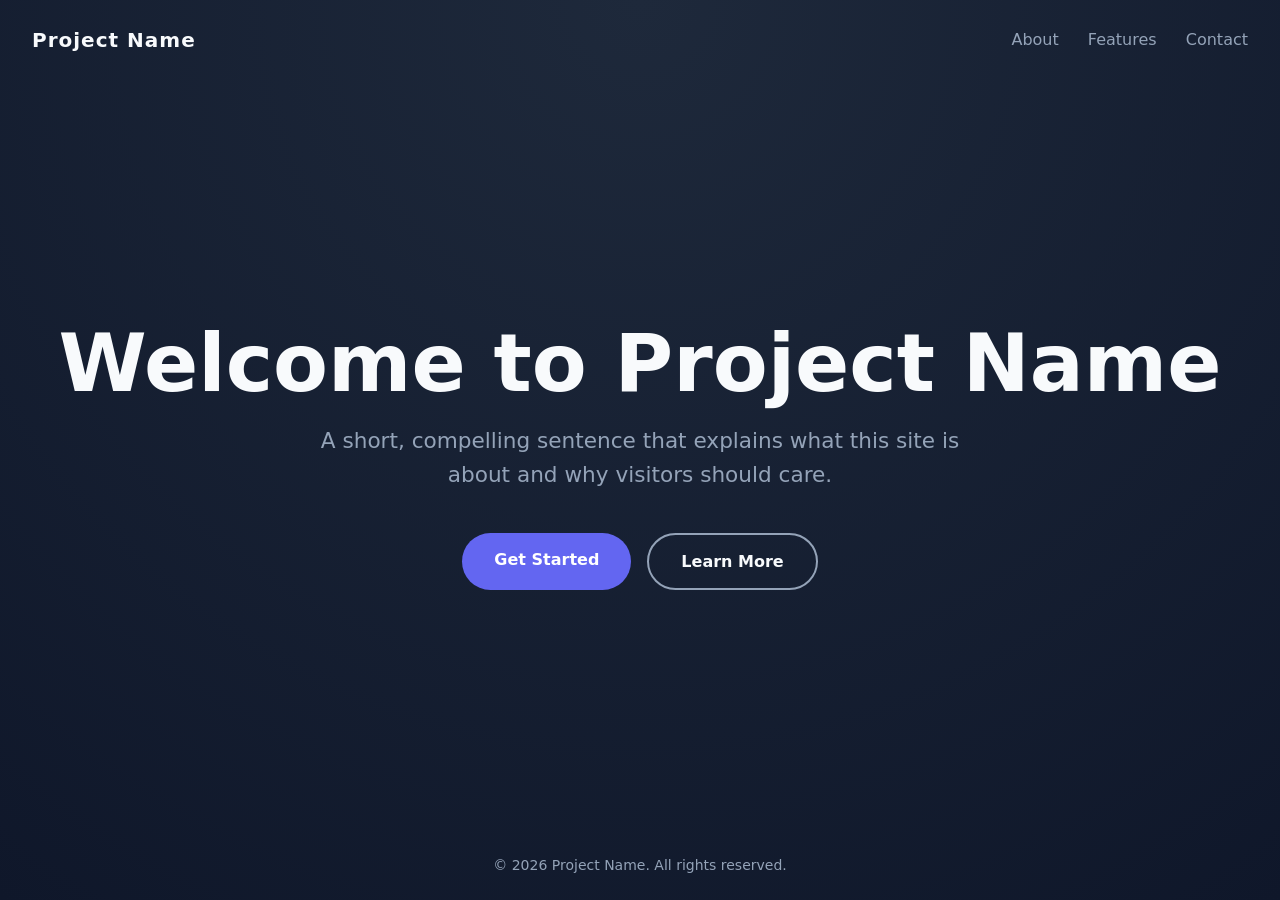
==== index.html @ 8c5d2ab7 "Added css and images folder." ====
<!DOCTYPE html>
<html lang="en">
<head>
  <meta charset="UTF-8">
  <meta name="viewport" content="width=device-width, initial-scale=1.0">
  <meta name="description" content="Welcome to Project Name — a short one-line description of the site.">
  <title>Project Name</title>
  <style>
    :root {
      --bg: #0f172a;
      --bg-accent: #1e293b;
      --text: #f8fafc;
      --muted: #94a3b8;
      --primary: #6366f1;
      --primary-hover: #4f46e5;
    }

    * {
      box-sizing: border-box;
      margin: 0;
      padding: 0;
    }

    html, body {
      height: 100%;
    }

    body {
      font-family: system-ui, -apple-system, "Segoe UI", Roboto, Helvetica, Arial, sans-serif;
      background: radial-gradient(circle at top, var(--bg-accent), var(--bg));
      color: var(--text);
      display: flex;
      flex-direction: column;
      min-height: 100vh;
      line-height: 1.6;
    }

    header {
      display: flex;
      justify-content: space-between;
      align-items: center;
      padding: 1.5rem 2rem;
    }

    .logo {
      font-weight: 700;
      font-size: 1.25rem;
      letter-spacing: 0.05em;
    }

    nav a {
      color: var(--muted);
      text-decoration: none;
      margin-left: 1.5rem;
    }

    nav a:hover {
      color: var(--text);
    }

    main {
      flex: 1;
      display: flex;
      flex-direction: column;
      justify-content: center;
      align-items: center;
      text-align: center;
      padding: 2rem 1rem;
    }

    h1 {
      font-size: clamp(2.5rem, 8vw, 5rem);
      line-height: 1.1;
      margin-bottom: 1rem;
    }

    .tagline {
      font-size: clamp(1rem, 2.5vw, 1.35rem);
      color: var(--muted);
      max-width: 40rem;
      margin-bottom: 2.5rem;
    }

    .actions {
      display: flex;
      gap: 1rem;
      flex-wrap: wrap;
      justify-content: center;
    }

    .btn {
      display: inline-block;
      padding: 0.85rem 2rem;
      border-radius: 999px;
      font-weight: 600;
      text-decoration: none;
      transition: background 0.2s, color 0.2s;
    }

    .btn-primary {
      background: var(--primary);
      color: #fff;
    }

    .btn-primary:hover {
      background: var(--primary-hover);
    }

    .btn-secondary {
      border: 2px solid var(--muted);
      color: var(--text);
    }

    .btn-secondary:hover {
      border-color: var(--text);
    }

    footer {
      text-align: center;
      padding: 1.5rem;
      color: var(--muted);
      font-size: 0.875rem;
    }

    @media (max-width: 600px) {
      header {
        flex-direction: column;
        gap: 0.75rem;
      }

      nav a {
        margin: 0 0.75rem;
      }
    }
  </style>
</head>
<body>
  <header>
    <div class="logo">Project Name</div>
    <nav>
      <a href="#about">About</a>
      <a href="#features">Features</a>
      <a href="#contact">Contact</a>
    </nav>
  </header>

  <main>
    <h1>Welcome to Project Name</h1>
    <p class="tagline">A short, compelling sentence that explains what this site is about and why visitors should care.</p>
    <div class="actions">
      <a href="#get-started" class="btn btn-primary">Get Started</a>
      <a href="#learn-more" class="btn btn-secondary">Learn More</a>
    </div>
  </main>

  <footer>
    <p>&copy; <span id="year"></span> Project Name. All rights reserved.</p>
  </footer>

  <script>
    document.getElementById("year").textContent = new Date().getFullYear();
  </script>
</body>
</html>
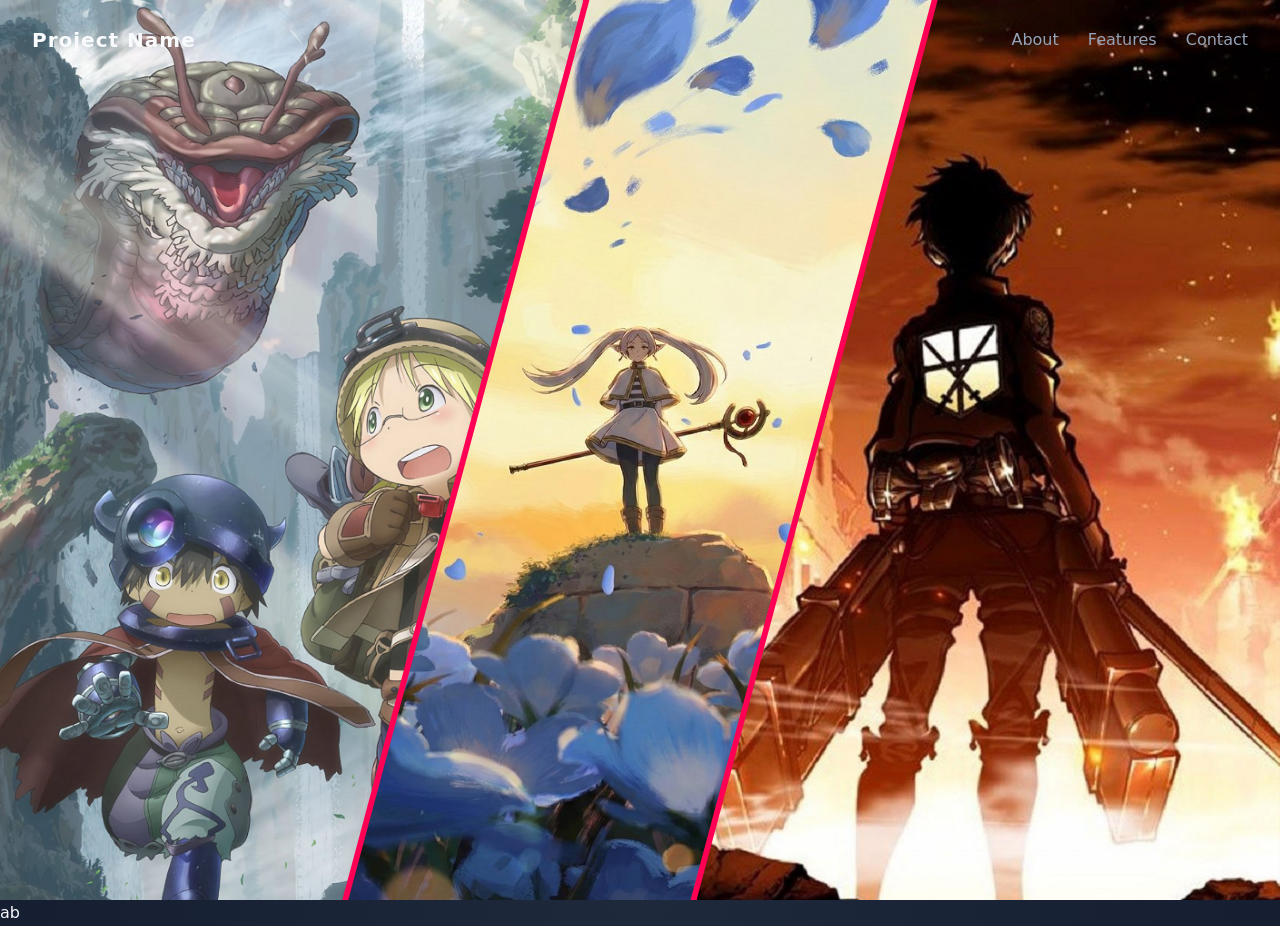
==== commit 2b046f88: "Added all pages for the project and new CSS files for each." ====
--- a/index.html
+++ b/index.html
@@ -5,134 +5,7 @@
   <meta name="viewport" content="width=device-width, initial-scale=1.0">
   <meta name="description" content="Welcome to Project Name — a short one-line description of the site.">
   <title>Project Name</title>
-  <style>
-    :root {
-      --bg: #0f172a;
-      --bg-accent: #1e293b;
-      --text: #f8fafc;
-      --muted: #94a3b8;
-      --primary: #6366f1;
-      --primary-hover: #4f46e5;
-    }
-
-    * {
-      box-sizing: border-box;
-      margin: 0;
-      padding: 0;
-    }
-
-    html, body {
-      height: 100%;
-    }
-
-    body {
-      font-family: system-ui, -apple-system, "Segoe UI", Roboto, Helvetica, Arial, sans-serif;
-      background: radial-gradient(circle at top, var(--bg-accent), var(--bg));
-      color: var(--text);
-      display: flex;
-      flex-direction: column;
-      min-height: 100vh;
-      line-height: 1.6;
-    }
-
-    header {
-      display: flex;
-      justify-content: space-between;
-      align-items: center;
-      padding: 1.5rem 2rem;
-    }
-
-    .logo {
-      font-weight: 700;
-      font-size: 1.25rem;
-      letter-spacing: 0.05em;
-    }
-
-    nav a {
-      color: var(--muted);
-      text-decoration: none;
-      margin-left: 1.5rem;
-    }
-
-    nav a:hover {
-      color: var(--text);
-    }
-
-    main {
-      flex: 1;
-      display: flex;
-      flex-direction: column;
-      justify-content: center;
-      align-items: center;
-      text-align: center;
-      padding: 2rem 1rem;
-    }
-
-    h1 {
-      font-size: clamp(2.5rem, 8vw, 5rem);
-      line-height: 1.1;
-      margin-bottom: 1rem;
-    }
-
-    .tagline {
-      font-size: clamp(1rem, 2.5vw, 1.35rem);
-      color: var(--muted);
-      max-width: 40rem;
-      margin-bottom: 2.5rem;
-    }
-
-    .actions {
-      display: flex;
-      gap: 1rem;
-      flex-wrap: wrap;
-      justify-content: center;
-    }
-
-    .btn {
-      display: inline-block;
-      padding: 0.85rem 2rem;
-      border-radius: 999px;
-      font-weight: 600;
-      text-decoration: none;
-      transition: background 0.2s, color 0.2s;
-    }
-
-    .btn-primary {
-      background: var(--primary);
-      color: #fff;
-    }
-
-    .btn-primary:hover {
-      background: var(--primary-hover);
-    }
-
-    .btn-secondary {
-      border: 2px solid var(--muted);
-      color: var(--text);
-    }
-
-    .btn-secondary:hover {
-      border-color: var(--text);
-    }
-
-    footer {
-      text-align: center;
-      padding: 1.5rem;
-      color: var(--muted);
-      font-size: 0.875rem;
-    }
-
-    @media (max-width: 600px) {
-      header {
-        flex-direction: column;
-        gap: 0.75rem;
-      }
-
-      nav a {
-        margin: 0 0.75rem;
-      }
-    }
-  </style>
+  <link rel="stylesheet" href="css/styles.css">
 </head>
 <body>
   <header>
@@ -145,20 +18,27 @@
   </header>
 
   <main>
-    <h1>Welcome to Project Name</h1>
+    <!-- <h1>Welcome to Project Name</h1>
     <p class="tagline">A short, compelling sentence that explains what this site is about and why visitors should care.</p>
     <div class="actions">
       <a href="#get-started" class="btn btn-primary">Get Started</a>
       <a href="#learn-more" class="btn btn-secondary">Learn More</a>
     </div>
+    <div class="diagonal-line">test</div> -->
+    <section class="diagonal-gallery">
+        <div class="panel"><img src="images/abyss.jpg" alt="Description of image one"></div>
+        <div class="panel"><img src="images/frieren3.jpg" alt="Description of image two"></div>
+        <div class="panel"><img src="images/titan.jpg" alt="Description of image three"></div>
+    </section>
   </main>
 
-  <footer>
+  <!-- <footer>
     <p>&copy; <span id="year"></span> Project Name. All rights reserved.</p>
-  </footer>
+  </footer> -->
 
   <script>
     document.getElementById("year").textContent = new Date().getFullYear();
   </script>
 </body>
 </html>
+ab
--- a/css/styles.css
+++ b/css/styles.css
@@ -0,0 +1,198 @@
+:root {
+      --bg: #0f172a;
+      --bg-accent: #1e293b;
+      --text: #f8fafc;
+      --muted: #94a3b8;
+      --primary: #6366f1;
+      --primary-hover: #4f46e5;
+    }
+
+    * {
+      box-sizing: border-box;
+      margin: 0;
+      padding: 0;
+    }
+
+    html, body {
+      height: 100%;
+    }
+
+    body {
+      font-family: system-ui, -apple-system, "Segoe UI", Roboto, Helvetica, Arial, sans-serif;
+      background: radial-gradient(circle at top, var(--bg-accent), var(--bg));
+      color: var(--text);
+      display: flex;
+      flex-direction: column;
+      min-height: 100vh;
+      line-height: 1.6;
+    }
+
+    header {
+      display: flex;
+      justify-content: space-between;
+      align-items: center;
+      padding: 1.5rem 2rem;
+      position: absolute;
+      top: 0;
+      left: 0;
+      right: 0;
+      z-index: 1; /* Keeps the header above the gallery images */
+    }
+
+    .logo {
+      font-weight: 700;
+      font-size: 1.25rem;
+      letter-spacing: 0.05em;
+    }
+
+    nav a {
+      color: var(--muted);
+      text-decoration: none;
+      margin-left: 1.5rem;
+    }
+
+    nav a:hover {
+      color: var(--text);
+    }
+
+    main {
+      flex: 1;
+      display: flex;
+      flex-direction: column;
+      justify-content: center;
+      align-items: center;
+      text-align: center;
+    }
+
+    h1 {
+      font-size: clamp(2.5rem, 8vw, 5rem);
+      line-height: 1.1;
+      margin-bottom: 1rem;
+    }
+
+    .tagline {
+      font-size: clamp(1rem, 2.5vw, 1.35rem);
+      color: var(--muted);
+      max-width: 40rem;
+      margin-bottom: 2.5rem;
+    }
+
+    .actions {
+      display: flex;
+      gap: 1rem;
+      flex-wrap: wrap;
+      justify-content: center;
+    }
+
+    .btn {
+      display: inline-block;
+      padding: 0.85rem 2rem;
+      border-radius: 999px;
+      font-weight: 600;
+      text-decoration: none;
+      transition: background 0.2s, color 0.2s;
+    }
+
+    .btn-primary {
+      background: var(--primary);
+      color: #fff;
+    }
+
+    .btn-primary:hover {
+      background: var(--primary-hover);
+    }
+
+    .btn-secondary {
+      border: 2px solid var(--muted);
+      color: var(--text);
+    }
+
+    .btn-secondary:hover {
+      border-color: var(--text);
+    }
+
+    footer {
+      text-align: center;
+      padding: 1.5rem;
+      color: var(--muted);
+      font-size: 0.875rem;
+      position: fixed;
+    }
+
+    @media (max-width: 600px) {
+      header {
+        flex-direction: column;
+        gap: 0.75rem;
+      }
+
+      nav a {
+        margin: 0 0.75rem;
+      }
+    }
+.diagonal-line {
+  position: fixed;
+  top: 0;
+  left: 0;
+  width: 100vw;
+  height: 100vh;
+  pointer-events: none; /* Allows users to click on content underneath the line */
+  z-index: 9999; /* Keeps the line on top; change to -1 to put it behind text */
+  
+  /* Draws a sharp 2px line from bottom-left to top-right */
+  background: linear-gradient(
+    -70deg,
+    transparent calc(50% - 1px),
+    #ff0055 calc(50% - 1px),
+    #ff0055 calc(50% + 1px),
+    transparent calc(50% + 1px)
+  );
+  
+}
+
+.diagonal-gallery {
+  --height: 100dvh;   /* height of the image strip */
+  --angle: 15deg;    /* tilt of the lines away from vertical */
+  --gap: 6px;        /* thickness of the lines */
+  --slant: calc(var(--height) * tan(var(--angle)));
+
+  display: flex;
+  width: 100%;
+  height: var(--height);
+  background: #ff0055; /* colour of the lines */
+}
+
+.panel {
+  flex: 1;
+  /* Slanted on both sides */
+  clip-path: polygon(var(--slant) 0, 100% 0, calc(100% - var(--slant)) 100%, 0 100%);
+}
+
+/* Each panel slides left under the previous one's slant, leaving a gap for the line */
+.panel + .panel {
+  margin-left: calc(var(--gap) - var(--slant));
+}
+
+/* Keep a straight edge against the page borders */
+.panel:first-child {
+  clip-path: polygon(0 0, 100% 0, calc(100% - var(--slant)) 100%, 0 100%);
+}
+
+.panel:last-child {
+  clip-path: polygon(var(--slant) 0, 100% 0, 100% 100%, 0 100%);
+}
+
+.panel img {
+  display: block;
+  width: 100%;
+  height: 100%;
+  object-fit: cover;        /* fills the panel without stretching */
+  object-position: center;  /* centres the image in its panel */
+}
+
+.code {
+    font-family: monospace;
+    background: var(--bg-accent);
+    color: var(--text);
+    padding: 0.25rem 0.5rem;
+    border-radius: 4px;
+}
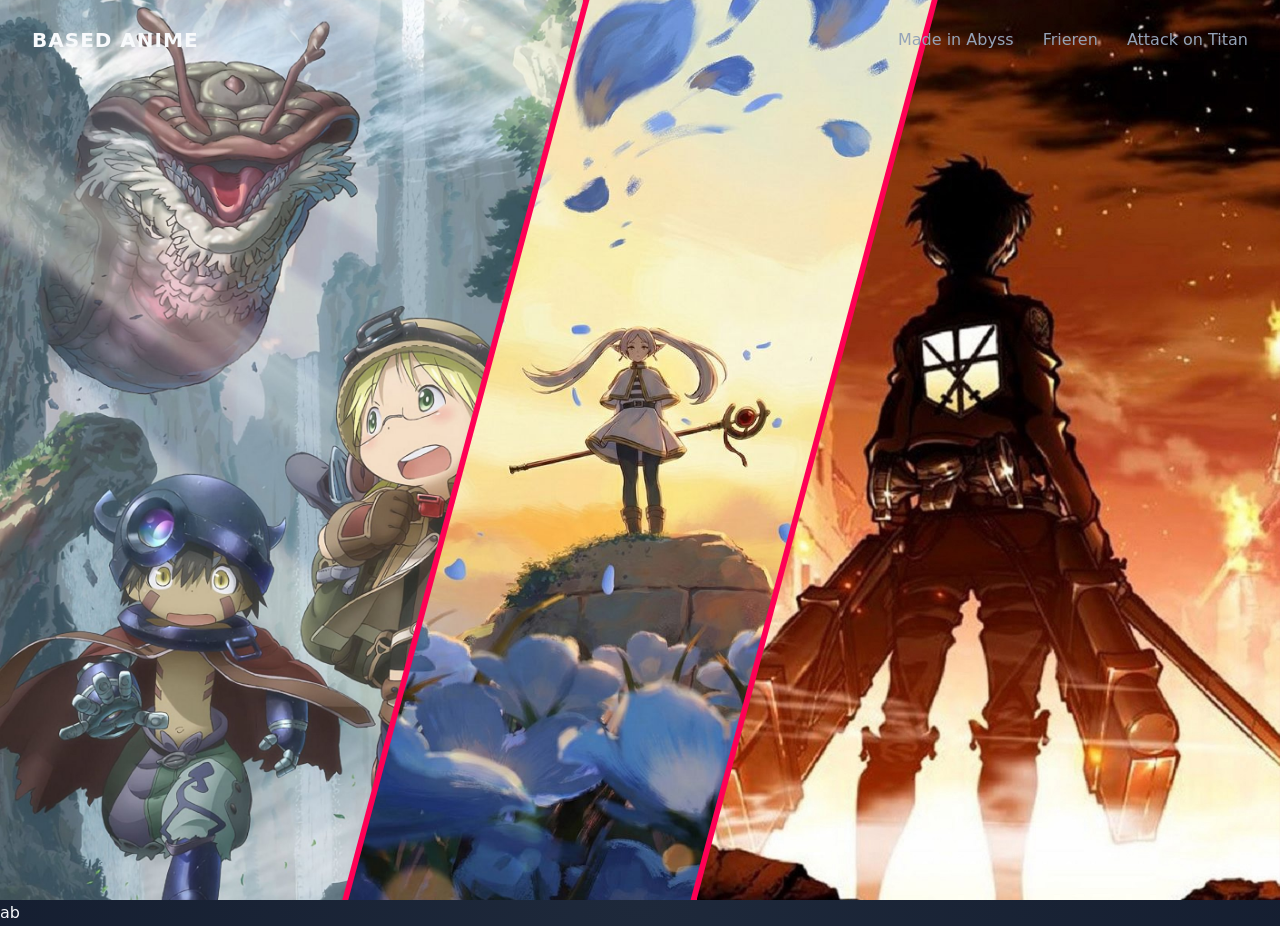
==== commit 8a93a515: "Added home page and change the nav bar." ====
--- a/index.html
+++ b/index.html
@@ -9,36 +9,21 @@
 </head>
 <body>
   <header>
-    <div class="logo">Project Name</div>
+    <div class="logo">BASED ANIME</div>
     <nav>
-      <a href="#about">About</a>
-      <a href="#features">Features</a>
-      <a href="#contact">Contact</a>
+      <a href="abyss.html">Made in Abyss</a>
+      <a href="frieren.html">Frieren</a>
+      <a href="titan.html">Attack on Titan</a>
     </nav>
   </header>
 
   <main>
-    <!-- <h1>Welcome to Project Name</h1>
-    <p class="tagline">A short, compelling sentence that explains what this site is about and why visitors should care.</p>
-    <div class="actions">
-      <a href="#get-started" class="btn btn-primary">Get Started</a>
-      <a href="#learn-more" class="btn btn-secondary">Learn More</a>
-    </div>
-    <div class="diagonal-line">test</div> -->
     <section class="diagonal-gallery">
         <div class="panel"><img src="images/abyss.jpg" alt="Description of image one"></div>
         <div class="panel"><img src="images/frieren3.jpg" alt="Description of image two"></div>
         <div class="panel"><img src="images/titan.jpg" alt="Description of image three"></div>
     </section>
   </main>
-
-  <!-- <footer>
-    <p>&copy; <span id="year"></span> Project Name. All rights reserved.</p>
-  </footer> -->
-
-  <script>
-    document.getElementById("year").textContent = new Date().getFullYear();
-  </script>
 </body>
 </html>
 ab
